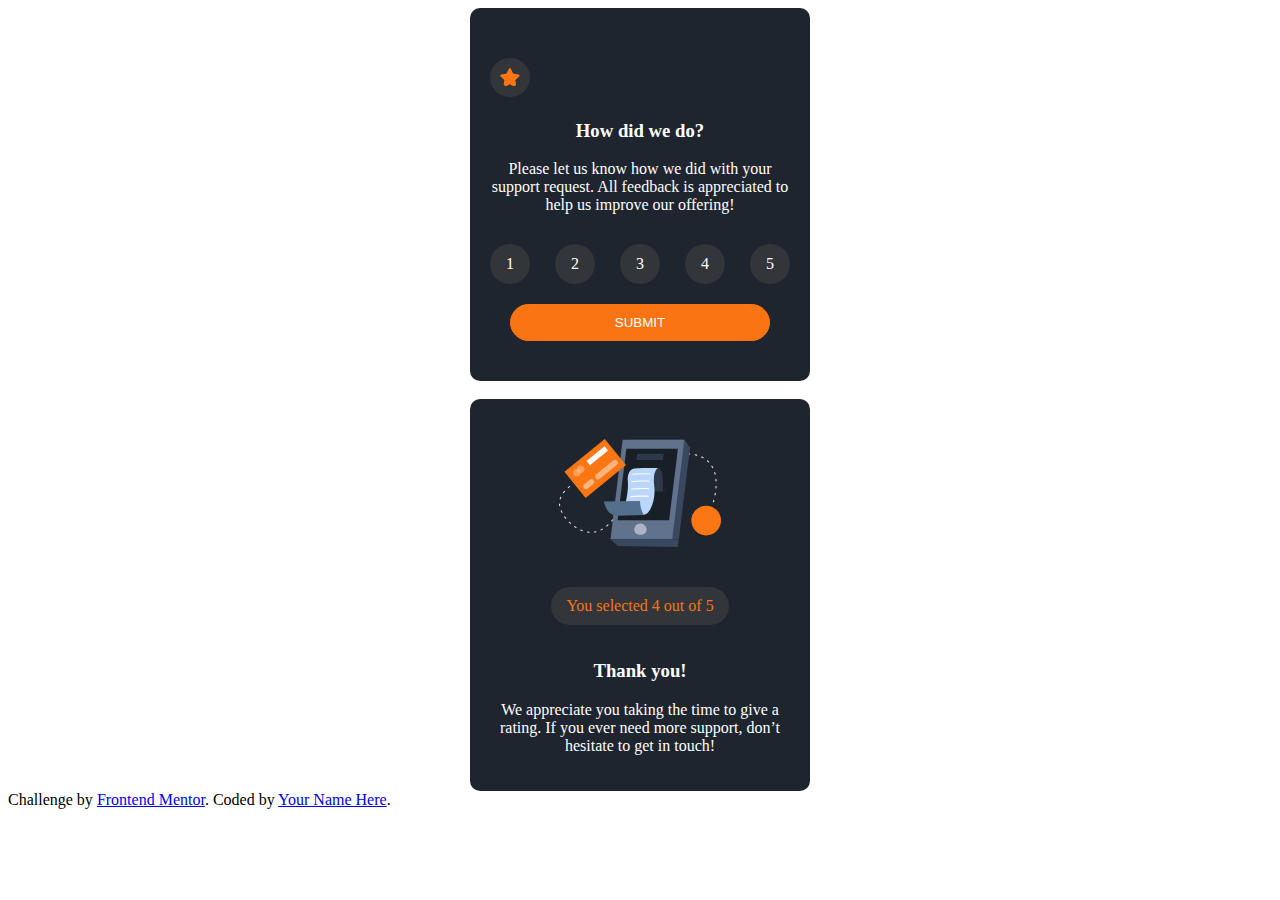
==== index.html @ fb151eb5 "centered the thank you div" ====
<!DOCTYPE html>
<html lang="en">
<head>
  <meta charset="UTF-8">
  <meta name="viewport" content="width=device-width, initial-scale=1.0"> 

  <link rel="icon" type="image/png" sizes="32x32" href="./images/favicon-32x32.png">
<link href="https://cdn.jsdelivr.net/npm/bootstrap@5.1.3/dist/css/bootstrap.min.css" rel="stylesheet" integrity="sha384-1BmE4kWBq78iYhFldvKuhfTAU6auU8tT94WrHftjDbrCEXSU1oBoqyl2QvZ6jIW3" crossorigin="anonymous">  <link rel="stylesheet" href="style.css">
  
  <title>Frontend Mentor | Interactive rating component</title>

</head>
<body>
  <div class="body-container">
  <div class="body">
<div class="rating-container">
  <img src="/images/icon-star.svg" alt="star" class="star">
<h3>
 How did we do?
  </h3>

   <p>
       Please let us know how we did with your support request. All feedback is appreciated 
  to help us improve our offering!

    </p>

  </div>
   

 <div class="form">
  
     <input type="radio" name="number" id="one-star" >
     <label for="rating" class="circle">1</label>
     <input type="radio" name="number" id="two-star" >
     <label for="rating" class="circle">2</label>
     <input type="radio" name="number" id="three-star" >
     <label for="rating" class="circle">3</label>
     <input type="radio" name="number" id="four-star" >
     <label for="rating" class="circle">4</label>
     <input type="radio" name="number" id="five-star" >
     <label for="rating" class="circle">5</label>

  </div>
  <div class="button">
     <button type="submit">Submit</button>
  </div>
   

</div>
</div>
  <br>
<div class="body-container">
  <div class="body">
    <div class="rating-card text-center">
      <div class="image">
      <img src="/images/illustration-thank-you.svg" alt="illustration-thank-you" class="img-fluid">
    </div>
    <div class="new-paragraph">
  <p id="paragraph" class="paragraph">You selected 4 out of 5</p> </div>
<h3>  Thank you!</h3>

<p> We appreciate you taking the time to give a rating. If you ever need more support, 
  don’t hesitate to get in touch!</p>
 
</div>
</div>
</div>

 

  
  
  <div class="attribution">
    Challenge by <a href="https://www.frontendmentor.io?ref=challenge" target="_blank">Frontend Mentor</a>. 
    Coded by <a href="#">Your Name Here</a>.
  </div>

  <script src="/app.js"></script>
</body>
</html>
---- style.css ----
.rating-container {
  margin-bottom: 30px;
  margin-top: 30px;
}
.body {
  background-color: #1e252f;
  border-radius: 10px;
  padding: 20px 20px;
  width: 300px;

  color: white;
}
.body-container {
  display: flex;
  justify-content: center;
  align-items: center;
}
.star {
  border-radius: 30px;
  width: 20px;
  background-color: #32353a;

  padding: 10px;
}

.form {
  color: white;
  display: flex;
  justify-content: space-between;
}

.circle {
  border-radius: 50px;
  background-color: #32353a;
  width: 40px;
  line-height: 40px;
  display: flex;
  justify-content: center;
  align-items: center;
}

input[type="radio"] {
  display: none;
}
.button {
  margin: 20px;
}
button {
  width: 100%;
  padding: 10px 20px;
  border-radius: 20px;
  background-color: #fb7413;
  border: 1px solid #fb7413 ;
  color: white;
  text-transform: uppercase;
}
button:hover {
  background-color: white;
  color: #fb7413;
  cursor: pointer;
border: 1px solid white;
}
.image{
  text-align: center;
  margin: 20px;
}
.new-paragraph{
  display: flex;
justify-content: center;

}
.paragraph{

 background-color: #32353a; 
 padding: 10px 15px;
 color: #fb7413;
 border-radius: 20px;

}
h3, p{
  text-align: center;
}
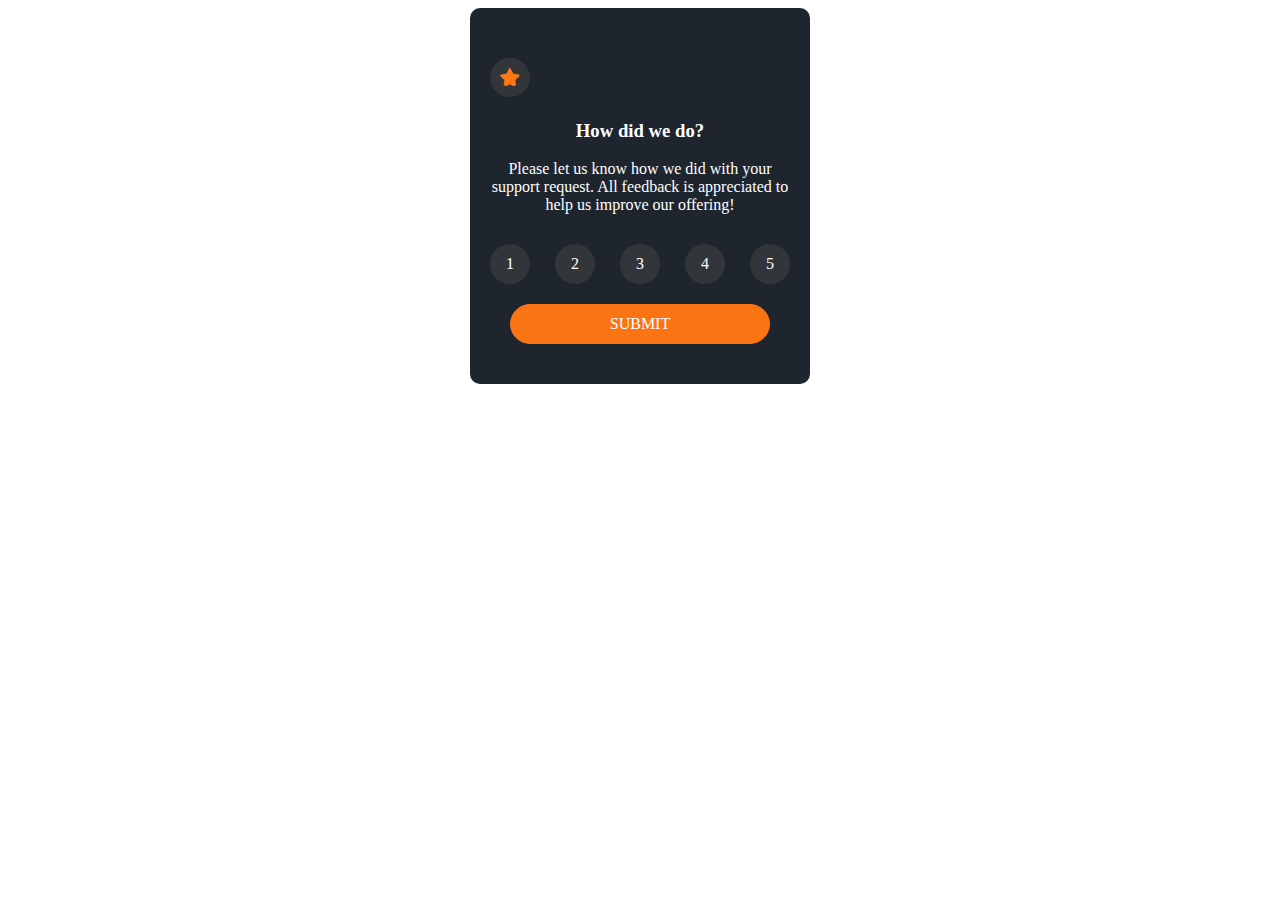
==== commit 5aac88d9: "," ====
--- a/index.html
+++ b/index.html
@@ -1,81 +1,56 @@
 <!DOCTYPE html>
 <html lang="en">
-<head>
-  <meta charset="UTF-8">
-  <meta name="viewport" content="width=device-width, initial-scale=1.0"> 
+  <head>
+    <meta charset="UTF-8" />
+    <meta name="viewport" content="width=device-width, initial-scale=1.0" />
 
-  <link rel="icon" type="image/png" sizes="32x32" href="./images/favicon-32x32.png">
-<link href="https://cdn.jsdelivr.net/npm/bootstrap@5.1.3/dist/css/bootstrap.min.css" rel="stylesheet" integrity="sha384-1BmE4kWBq78iYhFldvKuhfTAU6auU8tT94WrHftjDbrCEXSU1oBoqyl2QvZ6jIW3" crossorigin="anonymous">  <link rel="stylesheet" href="style.css">
-  
-  <title>Frontend Mentor | Interactive rating component</title>
+    <link
+      rel="icon"
+      type="image/png"
+      sizes="32x32"
+      href="./images/favicon-32x32.png"
+    />
+    <link
+      href="https://cdn.jsdelivr.net/npm/bootstrap@5.1.3/dist/css/bootstrap.min.css"
+      rel="stylesheet"
+      integrity="sha384-1BmE4kWBq78iYhFldvKuhfTAU6auU8tT94WrHftjDbrCEXSU1oBoqyl2QvZ6jIW3"
+      crossorigin="anonymous"
+    />
+    <link rel="stylesheet" href="style.css" />
 
-</head>
-<body>
-  <div class="body-container">
-  <div class="body">
-<div class="rating-container">
-  <img src="/images/icon-star.svg" alt="star" class="star">
-<h3>
- How did we do?
-  </h3>
+    <title>Frontend Mentor | Interactive rating component</title>
+  </head>
+  <body>
+    <div class="body-container">
+      <div class="body">
+        <div class="rating-container">
+          <img src="/images/icon-star.svg" alt="star" class="star" />
+          <h3>How did we do?</h3>
 
-   <p>
-       Please let us know how we did with your support request. All feedback is appreciated 
-  to help us improve our offering!
+          <p>
+            Please let us know how we did with your support request. All
+            feedback is appreciated to help us improve our offering!
+          </p>
+        </div>
 
-    </p>
+        <div class="form">
+          <input type="radio" name="number" id="one-star" />
+          <label for="rating" class="circle">1</label>
+          <input type="radio" name="number" id="two-star" />
+          <label for="rating" class="circle">2</label>
+          <input type="radio" name="number" id="three-star" />
+          <label for="rating" class="circle">3</label>
+          <input type="radio" name="number" id="four-star" />
+          <label for="rating" class="circle">4</label>
+          <input type="radio" name="number" id="five-star" />
+          <label for="rating" class="circle">5</label>
+        </div>
+        <div class="button">
+          <a href="/result.html">Submit</a>
+        </div>
+      </div>
+    </div>
 
-  </div>
-   
-
- <div class="form">
-  
-     <input type="radio" name="number" id="one-star" >
-     <label for="rating" class="circle">1</label>
-     <input type="radio" name="number" id="two-star" >
-     <label for="rating" class="circle">2</label>
-     <input type="radio" name="number" id="three-star" >
-     <label for="rating" class="circle">3</label>
-     <input type="radio" name="number" id="four-star" >
-     <label for="rating" class="circle">4</label>
-     <input type="radio" name="number" id="five-star" >
-     <label for="rating" class="circle">5</label>
-
-  </div>
-  <div class="button">
-     <button type="submit">Submit</button>
-  </div>
-   
-
-</div>
-</div>
-  <br>
-<div class="body-container">
-  <div class="body">
-    <div class="rating-card text-center">
-      <div class="image">
-      <img src="/images/illustration-thank-you.svg" alt="illustration-thank-you" class="img-fluid">
-    </div>
-    <div class="new-paragraph">
-  <p id="paragraph" class="paragraph">You selected 4 out of 5</p> </div>
-<h3>  Thank you!</h3>
-
-<p> We appreciate you taking the time to give a rating. If you ever need more support, 
-  don’t hesitate to get in touch!</p>
- 
-</div>
-</div>
-</div>
-
- 
-
-  
-  
-  <div class="attribution">
-    Challenge by <a href="https://www.frontendmentor.io?ref=challenge" target="_blank">Frontend Mentor</a>. 
-    Coded by <a href="#">Your Name Here</a>.
-  </div>
-
-  <script src="/app.js"></script>
-</body>
-</html>+    <script src="/app.js"></script>
+  </body>
+</html>
--- a/style.css
+++ b/style.css
@@ -44,8 +44,11 @@
 }
 .button {
   margin: 20px;
+  display: flex;
+  justify-content: center;
 }
-button {
+a{
+  text-align: center;
   width: 100%;
   padding: 10px 20px;
   border-radius: 20px;
@@ -53,12 +56,14 @@
   border: 1px solid #fb7413 ;
   color: white;
   text-transform: uppercase;
+  text-decoration: none;
 }
-button:hover {
+a:hover {
   background-color: white;
   color: #fb7413;
   cursor: pointer;
 border: 1px solid white;
+text-decoration: none;
 }
 .image{
   text-align: center;
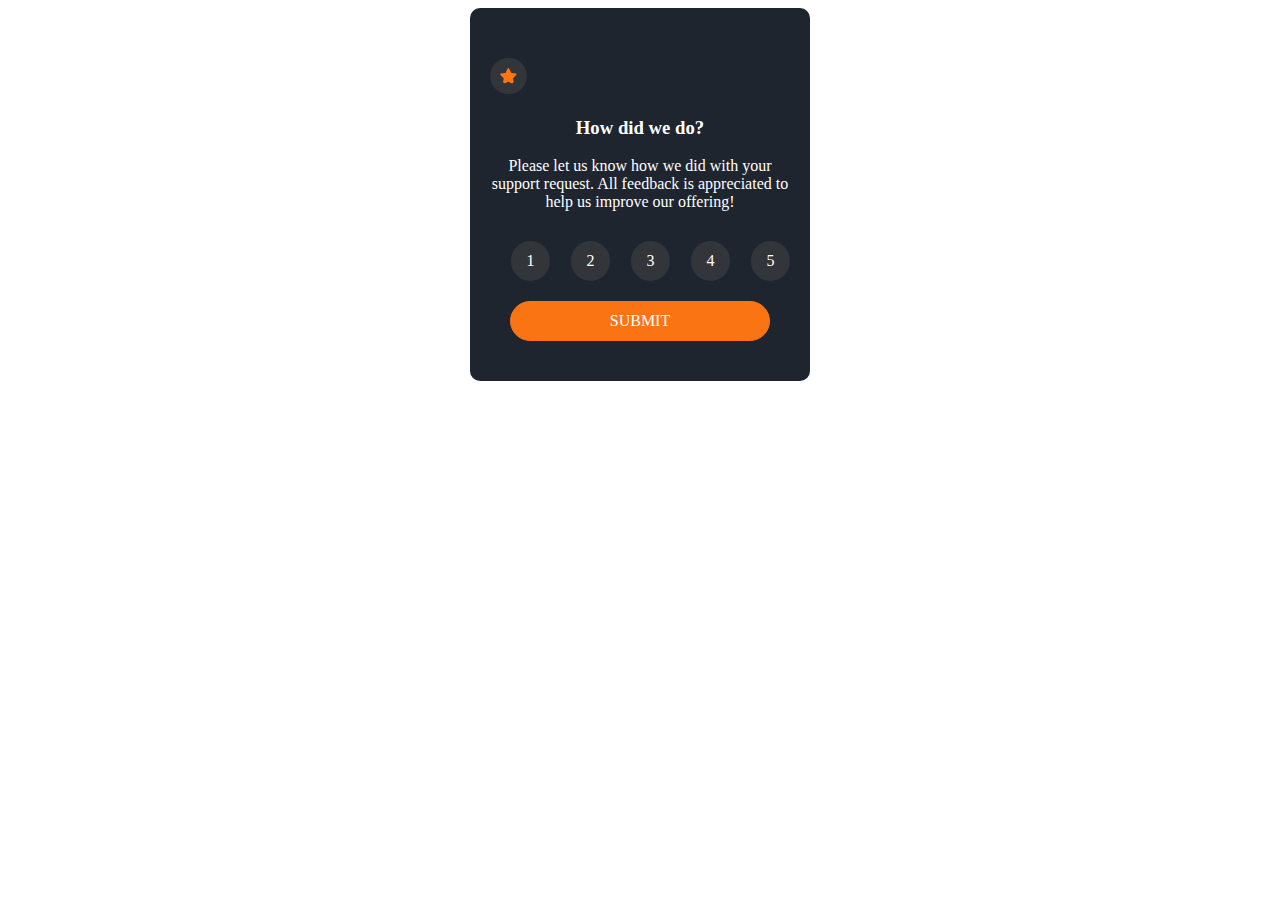
==== commit fb757ef7: "." ====
--- a/index.html
+++ b/index.html
@@ -24,7 +24,10 @@
     <div class="body-container">
       <div class="body">
         <div class="rating-container">
-          <img src="/images/icon-star.svg" alt="star" class="star" />
+          <div class="star">
+            <img src="/images/icon-star.svg" alt="star" class="new-star" />
+          </div>
+
           <h3>How did we do?</h3>
 
           <p>
@@ -32,17 +35,18 @@
             feedback is appreciated to help us improve our offering!
           </p>
         </div>
+        
 
         <div class="form">
-          <input type="radio" name="number" id="one-star" />
+          <input type="radio" name="number" id="number-button" />
           <label for="rating" class="circle">1</label>
-          <input type="radio" name="number" id="two-star" />
+          <input type="radio" name="number" id="number-button" />
           <label for="rating" class="circle">2</label>
-          <input type="radio" name="number" id="three-star" />
+          <input type="radio" name="number" id="number-button" />
           <label for="rating" class="circle">3</label>
-          <input type="radio" name="number" id="four-star" />
+          <input type="radio" name="number" id="number-button" />
           <label for="rating" class="circle">4</label>
-          <input type="radio" name="number" id="five-star" />
+          <input type="radio" name="number" id="number-button" />
           <label for="rating" class="circle">5</label>
         </div>
         <div class="button">
--- a/style.css
+++ b/style.css
@@ -16,11 +16,15 @@
   align-items: center;
 }
 .star {
+ 
+  
+ width: 15px;
+  
+}
+.new-star{
+   background-color: #32353a;
+  padding: 10px;
   border-radius: 30px;
-  width: 20px;
-  background-color: #32353a;
-
-  padding: 10px;
 }
 
 .form {
@@ -40,7 +44,7 @@
 }
 
 input[type="radio"] {
-  display: none;
+  visibility: hidden;
 }
 .button {
   margin: 20px;
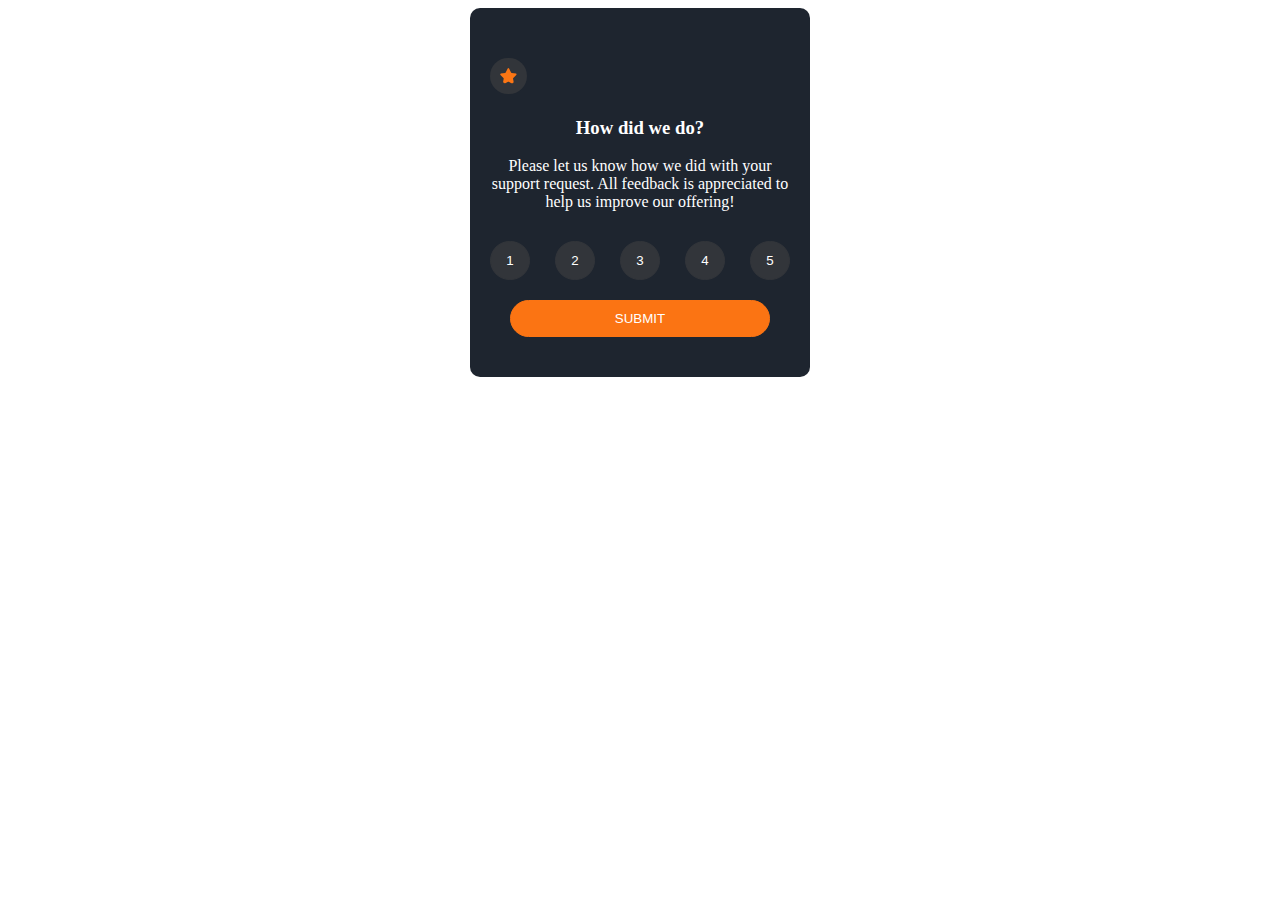
==== commit 37fd28f8: "declared the buttonvariable" ====
--- a/index.html
+++ b/index.html
@@ -21,6 +21,7 @@
     <title>Frontend Mentor | Interactive rating component</title>
   </head>
   <body>
+    <div>
     <div class="body-container">
       <div class="body">
         <div class="rating-container">
@@ -38,23 +39,42 @@
         
 
         <div class="form">
-          <input type="radio" name="number" id="number-button" />
-          <label for="rating" class="circle">1</label>
-          <input type="radio" name="number" id="number-button" />
-          <label for="rating" class="circle">2</label>
-          <input type="radio" name="number" id="number-button" />
-          <label for="rating" class="circle">3</label>
-          <input type="radio" name="number" id="number-button" />
-          <label for="rating" class="circle">4</label>
-          <input type="radio" name="number" id="number-button" />
-          <label for="rating" class="circle">5</label>
+         <button class="circle" id="first-button">1</button>
+         <button class="circle" id="second-button">2</button>
+         <button class="circle" id="third-button">3</button>
+         <button class="circle" id="fourth-button">4</button>
+         <button class="circle" id="fifth-button">5</button>
+          
         </div>
         <div class="button">
-          <a href="/result.html">Submit</a>
+         <button class="main-button">submit</button>
         </div>
       </div>
     </div>
 
+     <div class="body-container thankyou-card">
+      <div class="body">
+        <div class="rating-card">
+          <div class="image">
+            <img
+              src="/images/illustration-thank-you.svg"
+              alt="illustration-thank-you"
+              class="img-fluid"
+            />
+          </div>
+          <div class="new-paragraph">
+            <p id="paragraph" class="paragraph">You selected 4 out of 5</p>
+          </div>
+          <h3>Thank you!</h3>
+
+          <p>
+            We appreciate you taking the time to give a rating. If you ever need
+            more support, don’t hesitate to get in touch!
+          </p>
+        </div>
+      </div>
+    </div>
+  </div>
     <script src="/app.js"></script>
   </body>
 </html>
--- a/style.css
+++ b/style.css
@@ -36,8 +36,10 @@
 .circle {
   border-radius: 50px;
   background-color: #32353a;
+  border: 1px solid #32353a;
+  color: white;
   width: 40px;
-  line-height: 40px;
+  line-height: 35px;
   display: flex;
   justify-content: center;
   align-items: center;
@@ -46,12 +48,13 @@
 input[type="radio"] {
   visibility: hidden;
 }
+
 .button {
   margin: 20px;
   display: flex;
   justify-content: center;
 }
-a{
+.main-button{
   text-align: center;
   width: 100%;
   padding: 10px 20px;
@@ -62,7 +65,7 @@
   text-transform: uppercase;
   text-decoration: none;
 }
-a:hover {
+.main-button:hover {
   background-color: white;
   color: #fb7413;
   cursor: pointer;
@@ -88,4 +91,8 @@
 }
 h3, p{
   text-align: center;
+}
+
+.thankyou-card{
+  display: none;
 }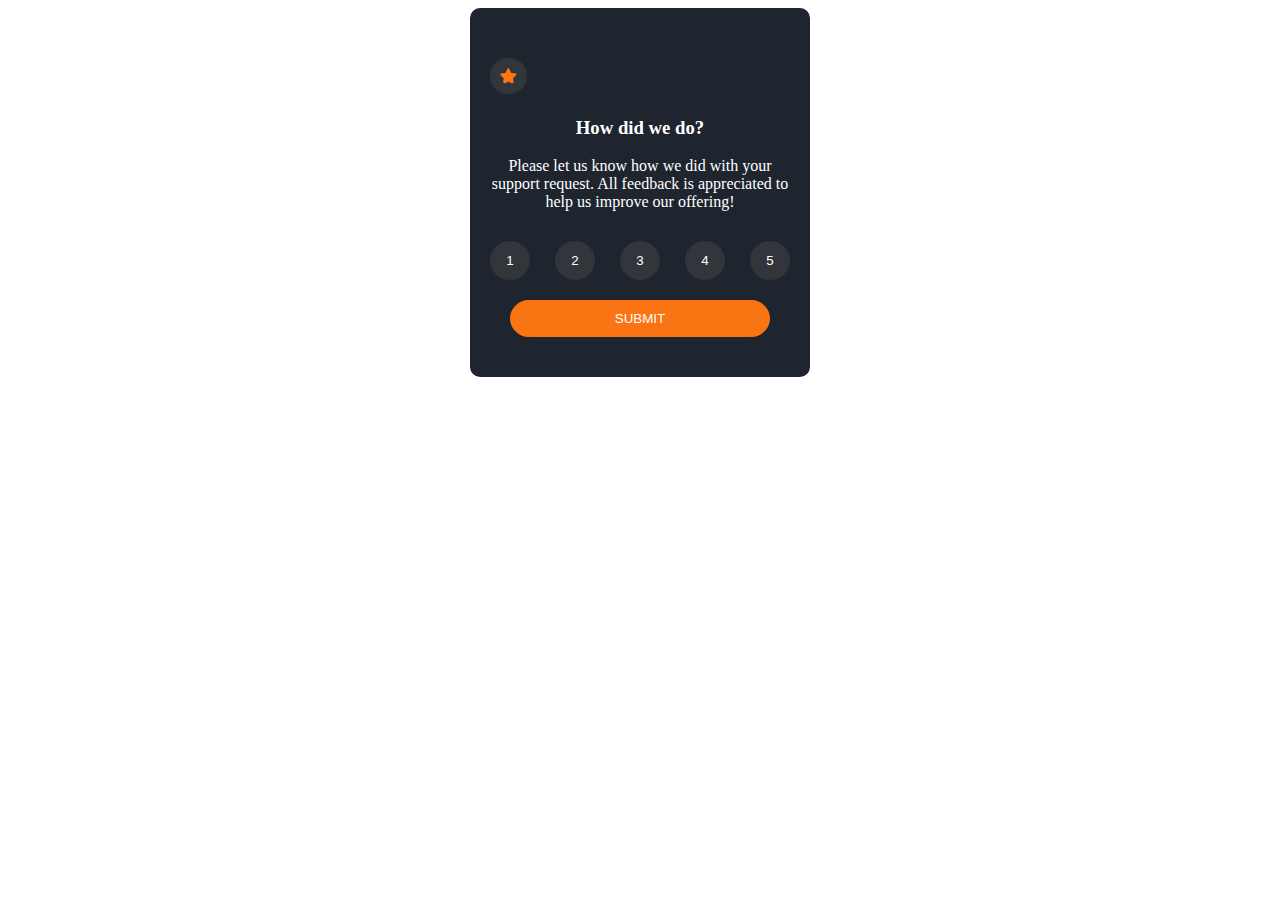
==== commit fb94258b: "." ====
--- a/index.html
+++ b/index.html
@@ -22,7 +22,7 @@
   </head>
   <body>
     <div>
-    <div class="body-container">
+    <div class="body-container" id="rating-card">
       <div class="body">
         <div class="rating-container">
           <div class="star">
@@ -46,13 +46,13 @@
          <button class="circle" id="fifth-button">5</button>
           
         </div>
-        <div class="button">
-         <button class="main-button">submit</button>
+        <div class="button" id="btn">
+         <button class="main-button" >submit</button>
         </div>
       </div>
     </div>
 
-     <div class="body-container thankyou-card">
+     <div class="body-container thankyou-card" id="thankyou-card">
       <div class="body">
         <div class="rating-card">
           <div class="image">
